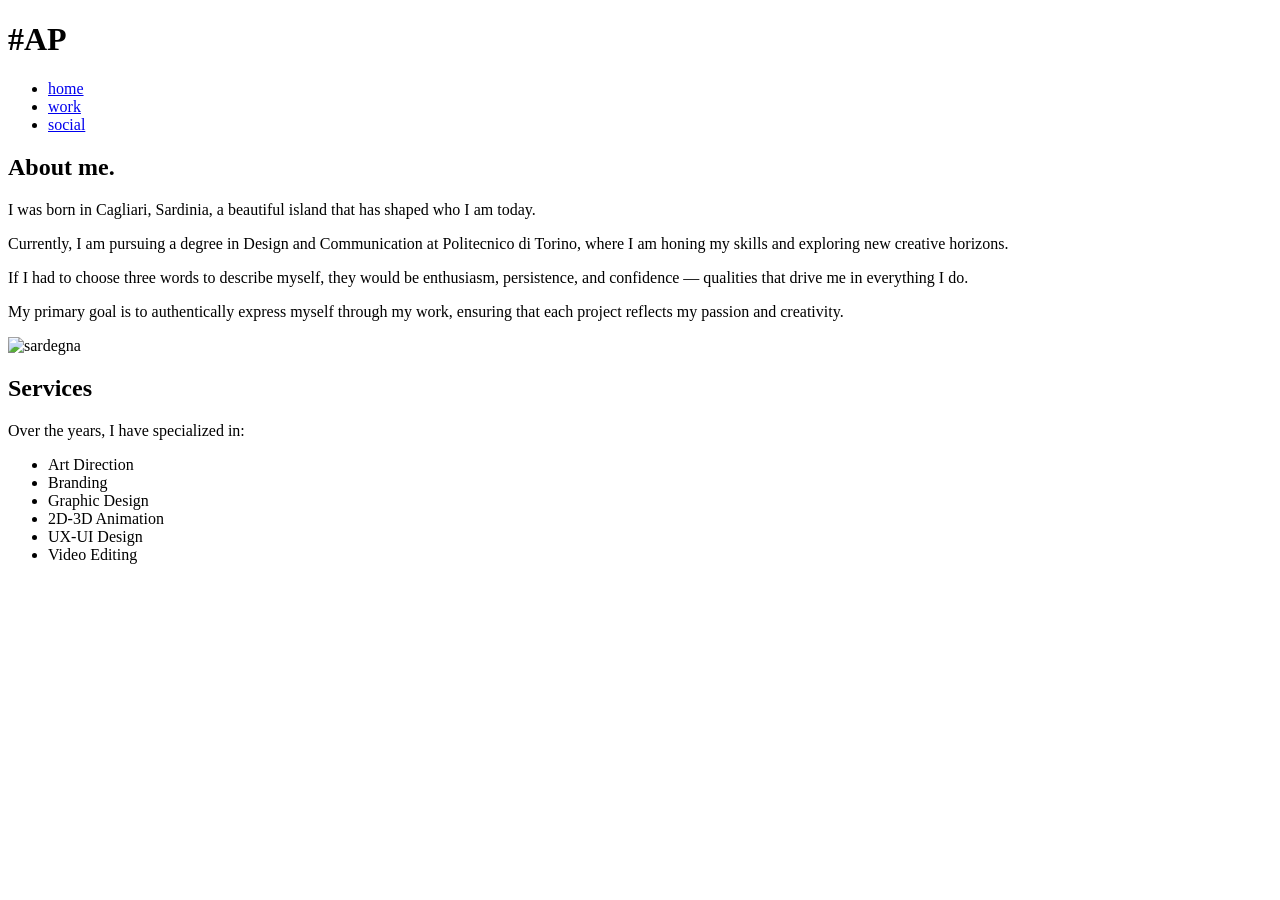
==== about.html @ 515c4ec6 "Add files via upload" ====
<!DOCTYPE html>
<html lang="en">

<head>
  <meta charset="UTF-8">
  <meta name="viewport" content="width=device-width, initial-scale=1.0">
  
  <title>Alessandro Pagliara - About</title>

  <link href="https://fonts.googleapis.com/css2?family=Open+Sans:wght@400;700&display=swap" rel="stylesheet">
  <link rel="stylesheet" href="Style-about.css">
  <link href="https://cdn.jsdelivr.net/npm/aos@2.3.4/dist/aos.css" rel="stylesheet">
</head>

<body>

  <div id="page-transition"></div>

  <header class="header">
    <h1>#AP</h1>
    <nav class="menu-home">
      <ul>
        <li><a href="Index.html">home</a></li>
        <li><a href="work.html">work</a></li>
        <li><a href="social.html">social</a></li>
      </ul>
    </nav>
  </header>

  <div class="view">
    <div class="grid">
      <div class="col-50">
        <h2>About me.</h2>
        <p>I was born in Cagliari, Sardinia, a beautiful island that has shaped who I am today.</p>
        <p>Currently, I am pursuing a degree in Design and Communication at Politecnico di Torino, where I am honing my skills and exploring new creative horizons.</p>
        <p>If I had to choose three words to describe myself, they would be enthusiasm, persistence, and confidence — qualities that drive me in everything I do.</p>
        <p>My primary goal is to authentically express myself through my work, ensuring that each project reflects my passion and creativity.</p>
      </div>
      <div class="col-50">
        <img src="multimedia/2.svg" alt="sardegna" class="img-res">
      </div>
    </div>
  </div>

  <div class="text" data-aos="fade-up">
    <div class="services">
      <div class="services-title">
        <h2>Services</h2>
        <p>Over the years, I have specialized in:</p>
      </div>
      <div class="services-list">
        <ul>
          <li>Art Direction</li>
          <li>Branding</li>
          <li>Graphic Design</li>
          <li>2D-3D Animation</li>
          <li>UX-UI Design</li>
          <li>Video Editing</li>
        </ul>
      </div>
    </div>
  </div>

  <script>
    document.querySelectorAll('a').forEach(link => {
      link.addEventListener('click', event => {
        const href = link.getAttribute('href');
        if (href && href !== '#' && !href.startsWith('javascript')) {
          event.preventDefault();
          const transitionElement = document.getElementById('page-transition');
          transitionElement.classList.add('active');
          setTimeout(() => {
            window.location.href = href;
          }, 800);
        }
      });
    });

    window.addEventListener('load', () => {
      const transitionElement = document.getElementById('page-transition');
      transitionElement.classList.add('slideOut');
      setTimeout(() => {
        transitionElement.classList.remove('slideOut');
      }, 800);
    });
  </script>

  <script src="https://cdn.jsdelivr.net/npm/aos@2.3.4/dist/aos.js"></script>
  <script>
    document.addEventListener("DOMContentLoaded", function() {
      AOS.init({
        duration: 1000,
        easing: 'ease',
        once: true
      });
    });
  </script>

</body>
</html>
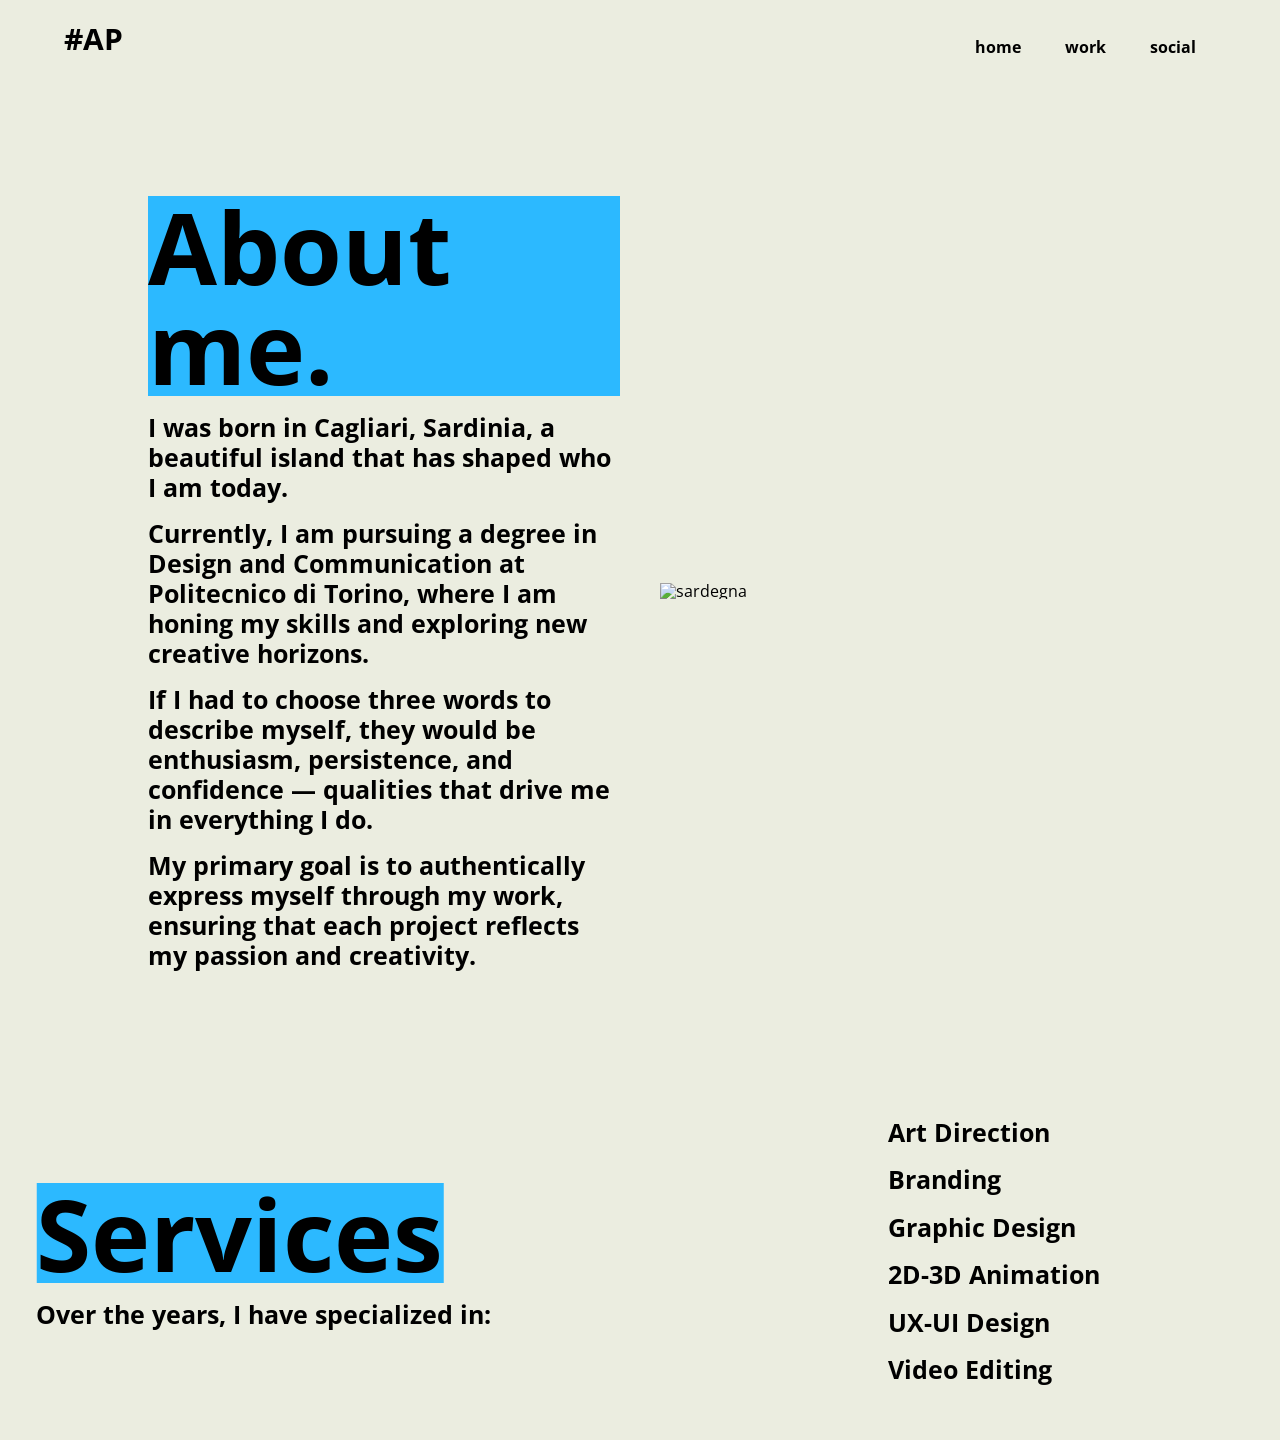
==== commit 83ff6910: "Update about.html" ====
--- a/about.html
+++ b/about.html
@@ -8,7 +8,7 @@
   <title>Alessandro Pagliara - About</title>
 
   <link href="https://fonts.googleapis.com/css2?family=Open+Sans:wght@400;700&display=swap" rel="stylesheet">
-  <link rel="stylesheet" href="Style-about.css">
+  <link rel="stylesheet" href="style-about.css">
   <link href="https://cdn.jsdelivr.net/npm/aos@2.3.4/dist/aos.css" rel="stylesheet">
 </head>
 
@@ -20,7 +20,7 @@
     <h1>#AP</h1>
     <nav class="menu-home">
       <ul>
-        <li><a href="Index.html">home</a></li>
+        <li><a href="index.html">home</a></li>
         <li><a href="work.html">work</a></li>
         <li><a href="social.html">social</a></li>
       </ul>
--- a/style-about.css
+++ b/style-about.css
@@ -0,0 +1,211 @@
+body, html {
+  font-family: 'Open Sans', Helvetica, sans-serif;
+  line-height: 1;
+  font-size: 16px;
+  box-sizing: border-box;
+  margin: 0;
+  padding: 0;
+}
+
+*, *:before, *:after {
+  box-sizing: border-box;
+}
+
+h1, h2, h3, h4, h5, h6, p, ol, ul {
+  margin: 0 0 1rem 0;
+  padding: 0;
+}
+
+ol, ul {
+  padding-left: 20px;
+  line-height: 1.5;
+}
+
+img {
+  height: auto;
+}
+
+h1 {
+  font-size: 4rem;
+}
+
+h2 {
+  font-size: 3rem;
+}
+
+a {
+  text-decoration: none;
+}
+
+body {
+  background: #ebede0;
+}
+
+#page-transition {
+  position: fixed;
+  top: 0;
+  left: 0;
+  width: 100%;
+  height: 100%;
+  background: black;
+  z-index: 1000;
+  visibility: hidden;
+  opacity: 0;
+  transition: opacity 0.8s, visibility 0s 0.8s;
+}
+
+#page-transition.active {
+  visibility: visible;
+  opacity: 1;
+  transition: opacity 0.8s, visibility 0s;
+  animation: slideIn 0.8s forwards;
+}
+
+@keyframes slideIn {
+  0% {
+    transform: translateY(-100%);
+  }
+  100% {
+    transform: translateY(0%);
+  }
+}
+
+#page-transition.slideOut {
+  visibility: visible;
+  opacity: 1;
+  transition: opacity 0.8s, visibility 0s;
+  animation: slideOut 0.8s forwards;
+}
+
+@keyframes slideOut {
+  0% {
+    transform: translateY(0%);
+  }
+  100% {
+    transform: translateY(100%);
+  }
+}
+
+.header {
+  display: flex;
+  justify-content: space-between;
+  align-items: center;
+  padding: 20px 5% 20px 5%;
+}
+
+.header h1 {
+  font-size: 30px;
+}
+
+.menu-home ul {
+  padding: 0;
+  margin: 0;
+}
+
+.menu-home li {
+  display: inline-block;
+}
+
+.menu-home a {
+  padding: 15px 20px;
+  display: block;
+  color: #000000;
+  font-weight: bold;
+  position: relative;
+  cursor: pointer;
+  transition: color 0.25s;
+}
+
+.menu-home a::after {
+  position: absolute;
+  content: "";
+  inset: 0;
+  background: #000000;
+  scale: 1 0;
+  z-index: -1;
+  transition: 0.45s;
+  border-radius: 10px;
+}
+
+.menu-home a:hover {
+  color: #ebebeb;
+}
+
+.menu-home a:hover::after {
+  scale: 0.8 0.5;
+}
+
+.grid {
+  display: flex;
+  padding: 0 10%;
+  justify-content: center;
+  align-items: center;
+}
+
+.grid h2 {
+  font-weight: bold;
+  font-size: 100px;
+  background: #2cb9ff;
+  display: inline-block;
+}
+
+.grid p {
+  font-size: 25px;
+  font-weight: bold;
+  line-height: 1.2;
+}
+
+.img-res {
+  height: auto;
+  width: 100%;
+}
+
+.col-50 {
+  width: 50%;
+  padding: 10% 20px;
+}
+
+.services {
+  display: flex;
+  padding: 0 10%;
+  justify-content: center;
+  align-items: center;
+}
+
+.services-title h2 {
+  font-weight: bold;
+  font-size: 100px;
+  background: #2cb9ff;
+  display: inline-block;
+}
+
+.services-title p {
+  font-size: 25px;
+  font-weight: bold;
+  line-height: 1.2;
+}
+
+.services-title {
+  transform: translateX(-55%);
+}
+
+.services-list {
+  transform: translateX(50%);
+}
+
+.services-list ul {
+  list-style-type: none;
+  padding: 10% 20px;
+  font-size: 25px;
+  font-weight: bold;
+}
+
+.services-list li {
+  margin-bottom: 10px;
+  transition: color 0.2s ease;
+  cursor: pointer;
+}
+
+.services-list li:hover {
+  color: #2cb9ff;
+}
